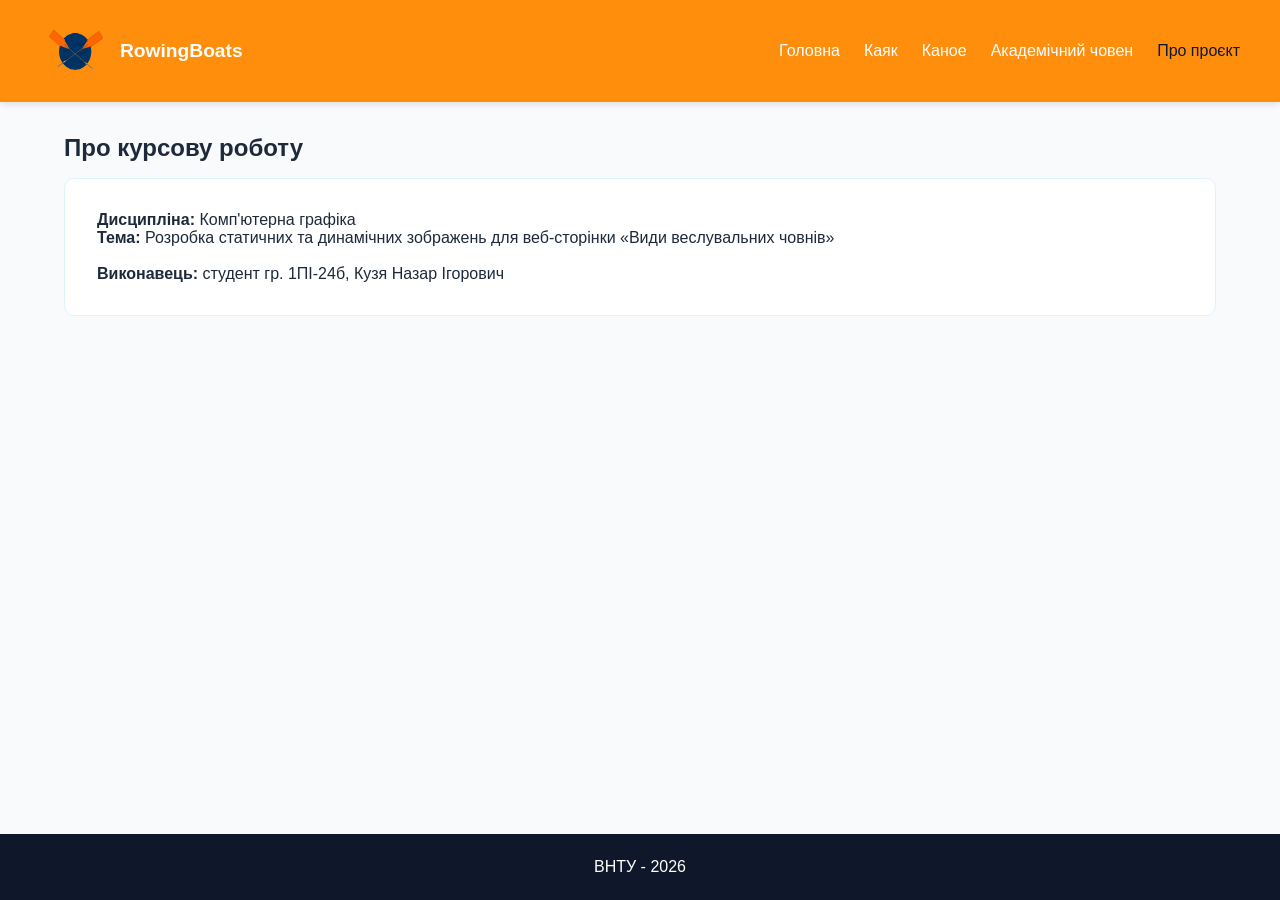
==== about.html @ 99a5fbc0 "first commit" ====
<!DOCTYPE html>
<html lang="uk">
<head>
  <meta charset="UTF-8">
  <meta name="viewport" content="width=device-width, initial-scale=1.0">
  <title>Види веслувальних човнів | Про проєкт</title>
  <link rel="stylesheet" href="style.css">
</head>
<body>

  <header>
    <nav>
      <a href="index.html" class="logo">
        <img src="logo.png" width="70" height="70" alt="RowingBoats Logo" class="logo-image">
        <span>RowingBoats</span>
      </a>
      <ul class="nav-links">
        <li><a href="index.html">Головна</a></li>
        <li><a href="kayak.html">Каяк</a></li>
        <li><a href="canoe.html">Каное</a></li>
        <li><a href="skiff.html">Академічний човен</a></li>
        <li><a href="about.html" class="active">Про проєкт</a></li>
      </ul>
    </nav>
  </header>

  <main>
    <h2>Про курсову роботу</h2>
    <div style="background: white; padding: 2rem; border-radius: 10px; margin-top: 1rem; border: 1px solid var(--light-blue);">
      <p><strong>Дисципліна:</strong> Комп'ютерна графіка</p>
      <p><strong>Тема:</strong> Розробка статичних та динамічних зображень для веб-сторінки «Види веслувальних човнів»</p>
      <br>
      <p><strong>Виконавець:</strong> студент гр. 1ПІ-24б, Кузя Назар Ігорович</p>
    </div>
  </main>

  <footer><p>ВНТУ - 2026</p></footer>
  <script src="script.js"></script>
</body>
</html>
---- style.css ----
:root {
  --dark-blue: #0f172a;
  --main-blue: #0284c7;
  --light-blue: #e0f2fe;
  --bright-orange: #f97316;
  --text-dark: #1e293b;
  --bg-light: #f8fafc;
}

* {
  box-sizing: border-box;
  margin: 0;
  padding: 0;
  font-family: 'Segoe UI', Tahoma, Geneva, Verdana, sans-serif;
}

body {
  background-color: var(--bg-light);
  color: var(--text-dark);
  display: flex;
  flex-direction: column;
  min-height: 100vh;
}

/* Навігація */
header {
  background-color: rgba(255, 136, 0, 0.95);
  padding: 1rem 2rem;
  box-shadow: 0 4px 6px -1px rgba(0, 0, 0, 0.1);
}

nav {
  display: flex;
  justify-content: space-between;
  align-items: center;
  max-width: 1200px;
  margin: 0 auto;
}

.logo {
  display: flex;
  align-items: center;
  gap: 10px;
  color: white;
  font-weight: bold;
  font-size: 1.2rem;
  text-decoration: none;
}

.logo-icon {
  width: 40px;
  height: 40px;
}

.nav-links {
  display: flex;
  list-style: none;
  gap: 1.5rem;
}

.nav-links a {
  color: white;
  text-decoration: none;
  font-weight: 500;
  transition: color 0.3s;
}

.nav-links a:hover, .nav-links a.active {
  color: var(--dark-blue);
}

/* Основний контент */
main {
  max-width: 1200px;
  margin: 2rem auto;
  padding: 0 1.5rem;
  flex: 1;
  width: 100%;
}

.hero-section {
  text-align: center;
  margin-bottom: 3rem;
}

.hero-title {
  color: var(--dark-blue);
  font-size: 2.2rem;
  margin-bottom: 1rem;
}

.hero-desc {
  max-width: 800px;
  margin: 0 auto 2rem;
  line-height: 1.6;
  color: #475569;
}

/* 6-кадрова анімація по центру */
.animation-container {
  display: flex;
  flex-direction: column;
  align-items: center;
  justify-content: center;
  margin: 2rem 0;
  background-color: white;
  border-radius: 12px;
  padding: 2rem;
  box-shadow: 0 10px 15px -3px rgba(0, 0, 0, 0.05);
  border: 2px solid var(--light-blue);
}

.animation-frame-box {
  width: 320px;
  height: 220px;
  border: 2px dashed var(--main-blue);
  border-radius: 8px;
  display: flex;
  align-items: center;
  justify-content: center;
  background: var(--bg-light);
  margin-bottom: 1rem;
  position: relative;
  overflow: hidden;
}

.stroke-frame {
  display: none;
  width: 100%;
  height: 100%;
}

.stroke-frame.active {
  display: flex;
  flex-direction: column;
  align-items: center;
  justify-content: center;
}

.frame-counter {
  font-weight: bold;
  color: var(--bright-orange);
  margin-top: 0.5rem;
}

/* Блоки для фото та малюнків */
.content-grid {
  display: grid;
  grid-template-columns: 1fr 1fr;
  gap: 2rem;
  align-items: center;
  margin: 2rem 0;
}

@media (max-width: 768px) {
  .content-grid {
    grid-template-columns: 1fr;
  }
}

.drawing-box, .photo-placeholder {
  border-radius: 10px;
  padding: 1.5rem;
  text-align: center;
  box-shadow: 0 4px 6px -1px rgba(0, 0, 0, 0.05);
}

.drawing-box {
  background-color: white;
  border: 1px solid var(--light-blue);
}

.photo-placeholder {
  background-color: #e2e8f0;
  border: 2px dashed #94a3b8;
  min-height: 250px;
  display: flex;
  flex-direction: column;
  align-items: center;
  justify-content: center;
  color: #64748b;
}

.photo-placeholder img {
  max-width: 100%;
  height: auto;
  border-radius: 6px;
}

.btn {
  display: inline-block;
  background-color: var(--bright-orange);
  color: white;
  padding: 0.75rem 1.5rem;
  border-radius: 6px;
  text-decoration: none;
  font-weight: bold;
  transition: background-color 0.3s;
  border: none;
  cursor: pointer;
}

.btn:hover {
  background-color: #ea580c;
}

/* Футер */
footer {
  background-color: var(--dark-blue);
  color: white;
  text-align: center;
  padding: 1.5rem;
  margin-top: auto;
}
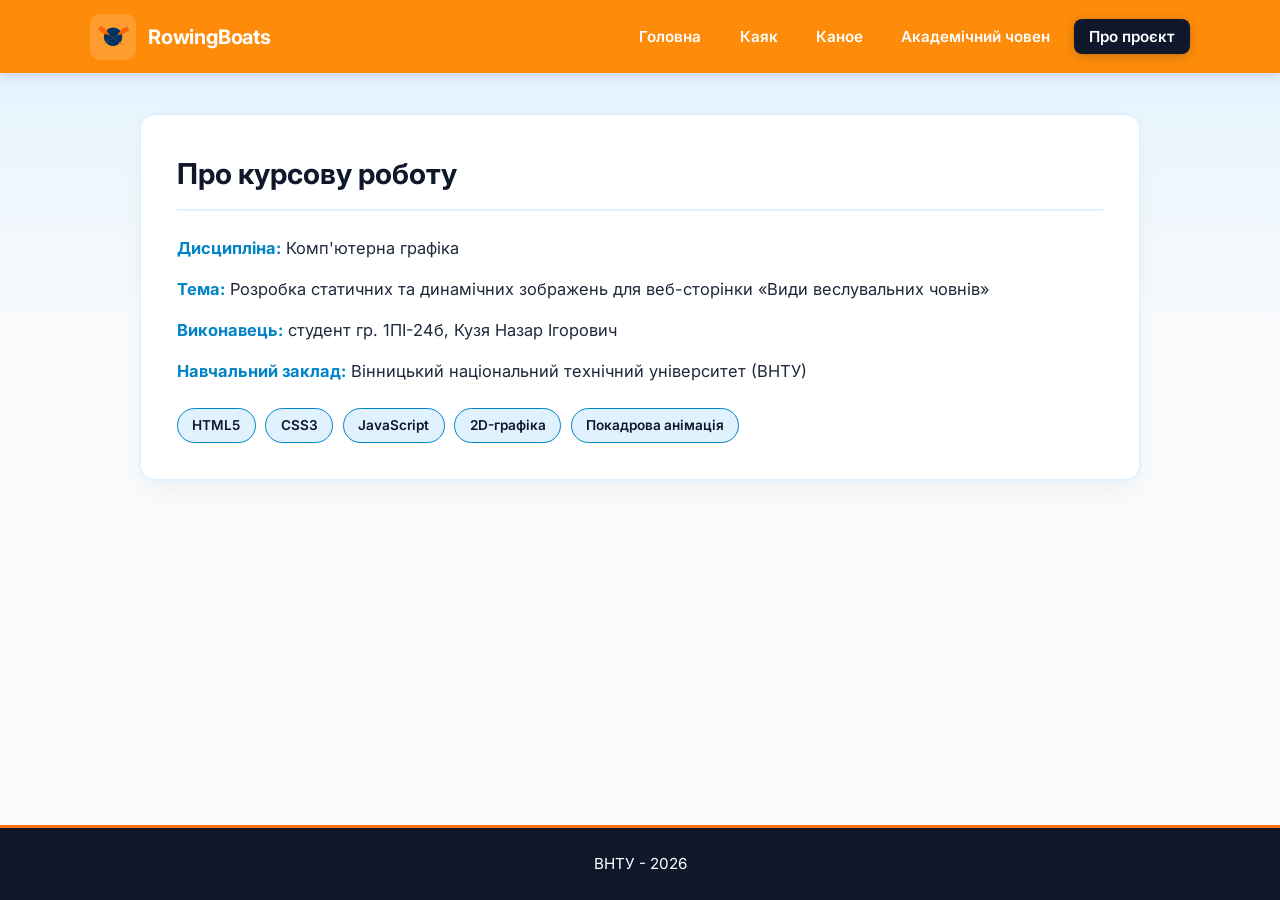
==== commit 941d0b7d: "provide some fixes" ====
--- a/about.html
+++ b/about.html
@@ -25,12 +25,20 @@
   </header>
 
   <main>
-    <h2>Про курсову роботу</h2>
-    <div style="background: white; padding: 2rem; border-radius: 10px; margin-top: 1rem; border: 1px solid var(--light-blue);">
-      <p><strong>Дисципліна:</strong> Комп'ютерна графіка</p>
-      <p><strong>Тема:</strong> Розробка статичних та динамічних зображень для веб-сторінки «Види веслувальних човнів»</p>
-      <br>
-      <p><strong>Виконавець:</strong> студент гр. 1ПІ-24б, Кузя Назар Ігорович</p>
+    <div class="about-box">
+      <h2>Про курсову роботу</h2>
+      <p class="about-item"><strong>Дисципліна:</strong> Комп'ютерна графіка</p>
+      <p class="about-item"><strong>Тема:</strong> Розробка статичних та динамічних зображень для веб-сторінки «Види веслувальних човнів»</p>
+      <p class="about-item"><strong>Виконавець:</strong> студент гр. 1ПІ-24б, Кузя Назар Ігорович</p>
+      <p class="about-item"><strong>Навчальний заклад:</strong> Вінницький національний технічний університет (ВНТУ)</p>
+
+      <div class="tech-badges">
+        <span class="badge">HTML5</span>
+        <span class="badge">CSS3</span>
+        <span class="badge">JavaScript</span>
+        <span class="badge">2D-графіка</span>
+        <span class="badge">Покадрова анімація</span>
+      </div>
     </div>
   </main>
 
--- a/style.css
+++ b/style.css
@@ -1,78 +1,128 @@
+@import url('https://fonts.googleapis.com/css2?family=Inter:wght@400;500;600;700&display=swap');
+
 :root {
   --dark-blue: #0f172a;
   --main-blue: #0284c7;
   --light-blue: #e0f2fe;
   --bright-orange: #f97316;
+  --orange-hover: #ea580c;
   --text-dark: #1e293b;
   --bg-light: #f8fafc;
 }
-
+.photo-placeholder {
+  background-color: var(--light-blue);
+  border: 2px dashed var(--main-blue);
+  border-radius: 12px;
+  padding: 0.85rem;
+  display: flex;
+  align-items: center;
+  justify-content: center;
+  width: 100%;
+  overflow: hidden;
+}
+
+.photo-placeholder img {
+  width: 100%;
+  height: auto;
+  max-height: 360px;
+  object-fit: contain;
+  border-radius: 8px;
+  display: block;
+}
 * {
   box-sizing: border-box;
   margin: 0;
   padding: 0;
-  font-family: 'Segoe UI', Tahoma, Geneva, Verdana, sans-serif;
+  font-family: 'Inter', 'Segoe UI', Tahoma, Geneva, Verdana, sans-serif;
 }
 
 body {
-  background-color: var(--bg-light);
+  background: linear-gradient(180deg, var(--light-blue) 0%, var(--bg-light) 320px);
   color: var(--text-dark);
   display: flex;
   flex-direction: column;
   min-height: 100vh;
+  line-height: 1.6;
 }
 
 /* Навігація */
 header {
-  background-color: rgba(255, 136, 0, 0.95);
-  padding: 1rem 2rem;
-  box-shadow: 0 4px 6px -1px rgba(0, 0, 0, 0.1);
+  background-color: rgba(255, 136, 0, 0.96);
+  backdrop-filter: blur(8px);
+  padding: 0.85rem 2rem;
+  box-shadow: 0 4px 12px rgba(15, 23, 42, 0.12);
+  position: sticky;
+  top: 0;
+  z-index: 100;
 }
 
 nav {
   display: flex;
   justify-content: space-between;
   align-items: center;
-  max-width: 1200px;
+  max-width: 1100px;
   margin: 0 auto;
+  flex-wrap: wrap;
+  gap: 1rem;
 }
 
 .logo {
   display: flex;
   align-items: center;
-  gap: 10px;
-  color: white;
-  font-weight: bold;
-  font-size: 1.2rem;
+  gap: 12px;
+  color: white;
+  font-weight: 700;
+  font-size: 1.25rem;
   text-decoration: none;
-}
-
-.logo-icon {
-  width: 40px;
-  height: 40px;
+  letter-spacing: -0.01em;
+}
+
+.logo-image {
+  width: 46px;
+  height: 46px;
+  object-fit: contain;
+  border-radius: 10px;
+  background: rgba(255, 255, 255, 0.15);
+  padding: 3px;
+  transition: transform 0.25s ease;
+}
+
+.logo:hover .logo-image {
+  transform: scale(1.06);
 }
 
 .nav-links {
   display: flex;
   list-style: none;
-  gap: 1.5rem;
+  gap: 0.5rem;
+  flex-wrap: wrap;
 }
 
 .nav-links a {
   color: white;
   text-decoration: none;
-  font-weight: 500;
-  transition: color 0.3s;
-}
-
-.nav-links a:hover, .nav-links a.active {
-  color: var(--dark-blue);
+  font-weight: 600;
+  font-size: 0.95rem;
+  padding: 0.5rem 0.95rem;
+  border-radius: 8px;
+  transition: all 0.25s ease;
+}
+
+.nav-links a:hover {
+  background-color: rgba(255, 255, 255, 0.2);
+  color: var(--dark-blue);
+}
+
+.nav-links a.active {
+  background-color: var(--dark-blue);
+  color: white;
+  box-shadow: 0 2px 8px rgba(15, 23, 42, 0.25);
 }
 
 /* Основний контент */
 main {
-  max-width: 1200px;
-  margin: 2rem auto;
+  max-width: 1050px;
+  margin: 2.5rem auto;
   padding: 0 1.5rem;
   flex: 1;
   width: 100%;
@@ -80,128 +130,228 @@
 
 .hero-section {
   text-align: center;
-  margin-bottom: 3rem;
 }
 
 .hero-title {
   color: var(--dark-blue);
-  font-size: 2.2rem;
-  margin-bottom: 1rem;
-}
-
-.hero-desc {
-  max-width: 800px;
+  font-size: 2.35rem;
+  font-weight: 700;
+  margin-bottom: 0.75rem;
+  letter-spacing: -0.02em;
+}
+
+.hero-subtitle {
+  max-width: 680px;
   margin: 0 auto 2rem;
-  line-height: 1.6;
   color: #475569;
-}
-
-/* 6-кадрова анімація по центру */
+  font-size: 1.05rem;
+}
+
+/* Контейнер з анімацією */
 .animation-container {
   display: flex;
   flex-direction: column;
   align-items: center;
   justify-content: center;
-  margin: 2rem 0;
+  margin: 0 auto 2.5rem;
+  max-width: 560px;
   background-color: white;
+  border-radius: 16px;
+  padding: 2rem;
+  box-shadow: 0 10px 25px -5px rgba(2, 132, 199, 0.12);
+  border: 2px solid var(--light-blue);
+}
+
+.animation-container h3 {
+  color: var(--dark-blue);
+  font-size: 1.25rem;
+  margin-bottom: 1.25rem;
+}
+
+.video-wrapper {
   border-radius: 12px;
-  padding: 2rem;
-  box-shadow: 0 10px 15px -3px rgba(0, 0, 0, 0.05);
-  border: 2px solid var(--light-blue);
-}
-
-.animation-frame-box {
-  width: 320px;
-  height: 220px;
-  border: 2px dashed var(--main-blue);
-  border-radius: 8px;
-  display: flex;
-  align-items: center;
-  justify-content: center;
-  background: var(--bg-light);
-  margin-bottom: 1rem;
-  position: relative;
   overflow: hidden;
-}
-
-.stroke-frame {
-  display: none;
-  width: 100%;
-  height: 100%;
-}
-
-.stroke-frame.active {
-  display: flex;
-  flex-direction: column;
-  align-items: center;
-  justify-content: center;
-}
-
-.frame-counter {
-  font-weight: bold;
-  color: var(--bright-orange);
-  margin-top: 0.5rem;
-}
-
-/* Блоки для фото та малюнків */
-.content-grid {
-  display: grid;
-  grid-template-columns: 1fr 1fr;
-  gap: 2rem;
-  align-items: center;
-  margin: 2rem 0;
-}
-
-@media (max-width: 768px) {
-  .content-grid {
-    grid-template-columns: 1fr;
-  }
-}
-
-.drawing-box, .photo-placeholder {
-  border-radius: 10px;
-  padding: 1.5rem;
-  text-align: center;
-  box-shadow: 0 4px 6px -1px rgba(0, 0, 0, 0.05);
-}
-
-.drawing-box {
-  background-color: white;
-  border: 1px solid var(--light-blue);
-}
-
-.photo-placeholder {
-  background-color: #e2e8f0;
-  border: 2px dashed #94a3b8;
-  min-height: 250px;
-  display: flex;
-  flex-direction: column;
-  align-items: center;
-  justify-content: center;
-  color: #64748b;
-}
-
-.photo-placeholder img {
+  border: 2px solid var(--main-blue);
+  box-shadow: 0 4px 12px rgba(15, 23, 42, 0.08);
+  line-height: 0;
+  background: white;
+}
+
+.rowing-video {
   max-width: 100%;
   height: auto;
-  border-radius: 6px;
-}
-
+  display: block;
+}
+
+.video-caption {
+  font-weight: 600;
+  color: var(--bright-orange);
+  margin-top: 1rem;
+  font-size: 0.95rem;
+}
+
+/* Картки на головній */
+.cards-grid {
+  display: grid;
+  grid-template-columns: repeat(auto-fit, minmax(270px, 1fr));
+  gap: 1.5rem;
+  text-align: left;
+}
+
+.boat-card-link {
+  text-decoration: none;
+  background-color: white;
+  padding: 1.6rem;
+  border-radius: 14px;
+  border: 2px solid var(--light-blue);
+  box-shadow: 0 4px 10px rgba(15, 23, 42, 0.04);
+  transition: transform 0.25s ease, box-shadow 0.25s ease, border-color 0.25s ease;
+  display: flex;
+  flex-direction: column;
+  justify-content: space-between;
+}
+
+.boat-card-link:hover {
+  transform: translateY(-5px);
+  border-color: var(--main-blue);
+  box-shadow: 0 12px 20px -5px rgba(2, 132, 199, 0.18);
+}
+
+.boat-card-link h4 {
+  color: var(--dark-blue);
+  font-size: 1.2rem;
+  margin-bottom: 0.5rem;
+}
+
+.boat-card-link p {
+  color: #475569;
+  font-size: 0.95rem;
+  margin-bottom: 1.25rem;
+}
+
+.card-arrow {
+  display: inline-block;
+  color: var(--bright-orange);
+  font-weight: 700;
+  font-size: 0.95rem;
+  transition: transform 0.2s ease;
+}
+
+.boat-card-link:hover .card-arrow {
+  transform: translateX(4px);
+}
+
+/* Сторінки опису човнів */
+.content-card {
+  background-color: white;
+  border-radius: 16px;
+  padding: 2.25rem;
+  box-shadow: 0 10px 25px -5px rgba(15, 23, 42, 0.06);
+  border: 2px solid var(--light-blue);
+}
+
+.content-card h2 {
+  color: var(--dark-blue);
+  font-size: 1.85rem;
+  margin-bottom: 1.25rem;
+  padding-bottom: 0.75rem;
+  border-bottom: 2px solid var(--light-blue);
+}
+
+.boat-layout {
+  display: grid;
+  grid-template-columns: 1.2fr 1fr;
+  gap: 2rem;
+  align-items: center;
+}
+
+.boat-info p {
+  font-size: 1.03rem;
+  margin-bottom: 1.25rem;
+  color: var(--text-dark);
+}
+
+.specs-list {
+  list-style: none;
+  display: flex;
+  flex-direction: column;
+  gap: 0.65rem;
+}
+
+.specs-list li {
+  background-color: var(--bg-light);
+  padding: 0.7rem 1rem;
+  border-radius: 8px;
+  font-size: 0.95rem;
+  border-left: 4px solid var(--bright-orange);
+}
+
+.specs-list li strong {
+  color: var(--dark-blue);
+}
+
+
+
+/* Сторінка Про проєкт */
+.about-box {
+  background-color: white;
+  padding: 2.25rem;
+  border-radius: 16px;
+  border: 2px solid var(--light-blue);
+  box-shadow: 0 10px 25px -5px rgba(15, 23, 42, 0.06);
+}
+
+.about-box h2 {
+  color: var(--dark-blue);
+  font-size: 1.8rem;
+  margin-bottom: 1.5rem;
+  padding-bottom: 0.75rem;
+  border-bottom: 2px solid var(--light-blue);
+}
+
+.about-item {
+  margin-bottom: 0.9rem;
+  font-size: 1.03rem;
+}
+
+.about-item strong {
+  color: var(--main-blue);
+}
+
+.tech-badges {
+  display: flex;
+  flex-wrap: wrap;
+  gap: 0.6rem;
+  margin-top: 1.5rem;
+}
+
+.badge {
+  background-color: var(--light-blue);
+  color: var(--dark-blue);
+  border: 1px solid var(--main-blue);
+  padding: 0.35rem 0.9rem;
+  border-radius: 999px;
+  font-size: 0.85rem;
+  font-weight: 600;
+}
+
+/* Кнопки (якщо знадобляться) */
 .btn {
   display: inline-block;
   background-color: var(--bright-orange);
   color: white;
   padding: 0.75rem 1.5rem;
-  border-radius: 6px;
+  border-radius: 8px;
   text-decoration: none;
-  font-weight: bold;
-  transition: background-color 0.3s;
+  font-weight: 700;
+  transition: background-color 0.25s, transform 0.2s;
   border: none;
   cursor: pointer;
 }
 
 .btn:hover {
-  background-color: #ea580c;
+  background-color: var(--orange-hover);
+  transform: translateY(-2px);
 }
 
 /* Футер */
@@ -211,4 +361,18 @@
   text-align: center;
   padding: 1.5rem;
   margin-top: auto;
+  border-top: 3px solid var(--bright-orange);
+  font-size: 0.95rem;
+}
+
+@media (max-width: 768px) {
+  .boat-layout {
+    grid-template-columns: 1fr;
+  }
+  .hero-title {
+    font-size: 1.85rem;
+  }
+  nav {
+    justify-content: center;
+  }
 }
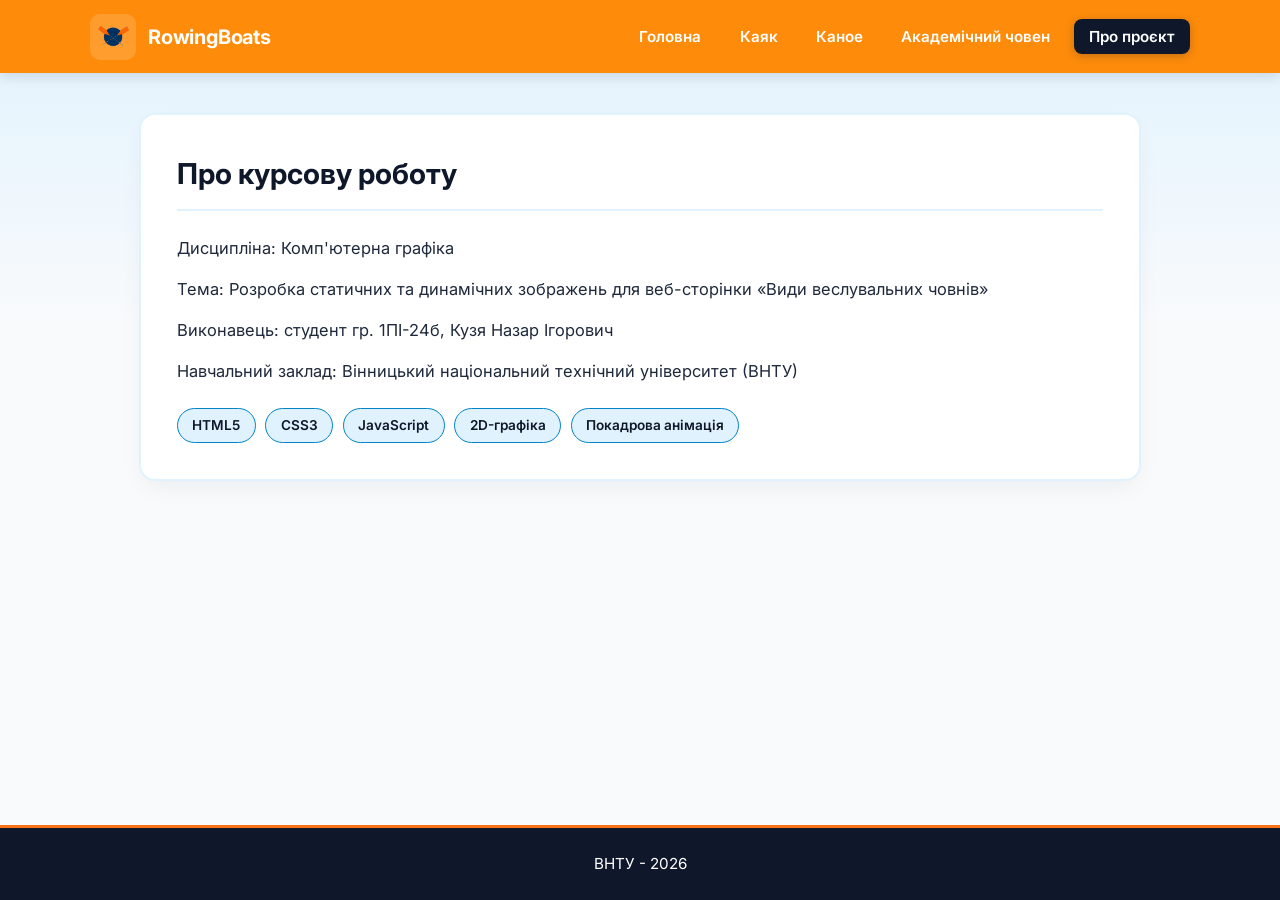
==== commit f4fd4948: "fix" ====
--- a/about.html
+++ b/about.html
@@ -27,10 +27,10 @@
   <main>
     <div class="about-box">
       <h2>Про курсову роботу</h2>
-      <p class="about-item"><strong>Дисципліна:</strong> Комп'ютерна графіка</p>
-      <p class="about-item"><strong>Тема:</strong> Розробка статичних та динамічних зображень для веб-сторінки «Види веслувальних човнів»</p>
-      <p class="about-item"><strong>Виконавець:</strong> студент гр. 1ПІ-24б, Кузя Назар Ігорович</p>
-      <p class="about-item"><strong>Навчальний заклад:</strong> Вінницький національний технічний університет (ВНТУ)</p>
+      <p class="about-item">Дисципліна: Комп'ютерна графіка</p>
+      <p class="about-item">Тема: Розробка статичних та динамічних зображень для веб-сторінки «Види веслувальних човнів»</p>
+      <p class="about-item">Виконавець: студент гр. 1ПІ-24б, Кузя Назар Ігорович</p>
+      <p class="about-item">Навчальний заклад: Вінницький національний технічний університет (ВНТУ)</p>
 
       <div class="tech-badges">
         <span class="badge">HTML5</span>
